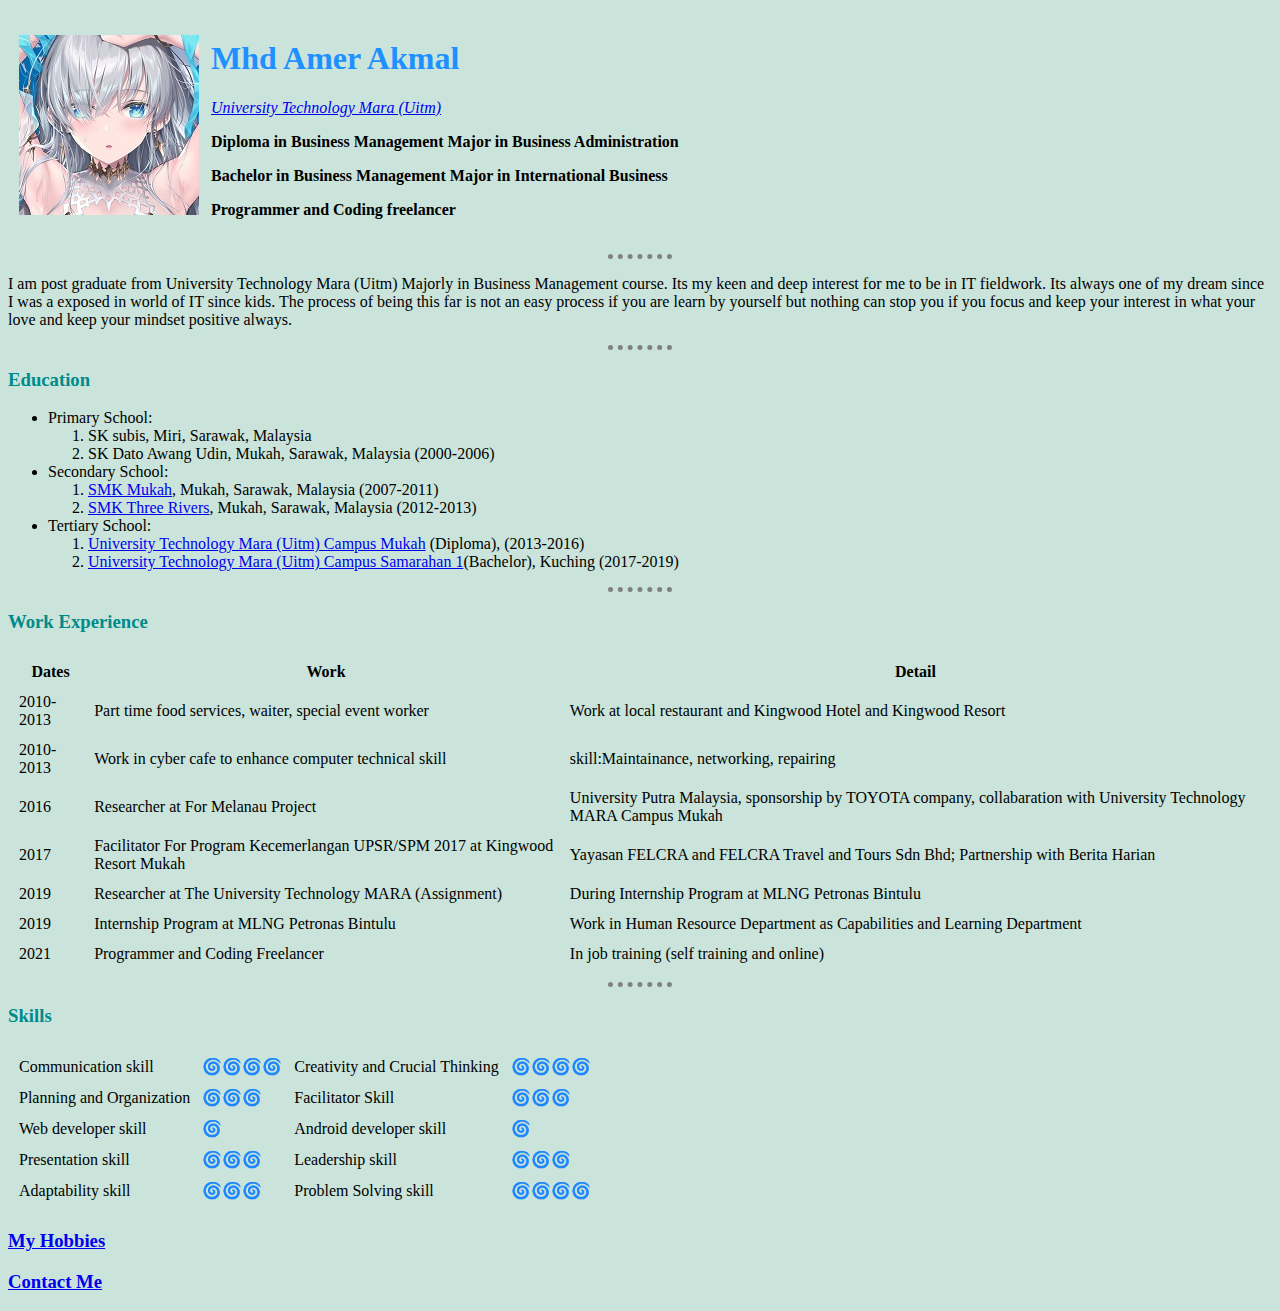
==== index.html @ b6984f3f "Update index.html" ====
<!DOCTYPE html>
<html>
    <head>
     <meta charset='utf-8'>
     <title>❊Amer's Personal Site</title>
     <link rel="stylesheet" href="css/styles.css">
    </head>
  
    <body>
        <table cellspacing='10'>
            <tr>
                <td><img src="Images/20201230_155448.jpg" alt='Amer profile picture'></td>
                <!-- atas satu row, bawah 1 row which is contain 5 detail-->
                <td><h1>Mhd Amer Akmal</h1>
                <p><em><a href='https://uitm.edu.my/index.php/en/'>University Technology Mara (Uitm)</a></em></p>
                <p><strong>Diploma in Business Management Major in Business Administration</strong></p>
                <p><strong>Bachelor in Business Management Major in International Business</strong></p>
                <p><strong>Programmer and Coding freelancer</strong></p></td>
            </tr>
        </table>
        <hr>
            <p>I am post graduate from University Technology Mara (Uitm) Majorly in Business Management course. Its my keen and deep interest for me to be in IT fieldwork. Its always one of my dream since I was a exposed in world of IT since kids. The process of being this far is not an easy process if you are learn by yourself but nothing can stop you if you focus and keep your interest in what your love and keep your mindset positive always.</p> 
        <hr>
            <h3>Education</h3>
            <!-- if bak <ul> biasa ayen bak dot list un, mun bak kemas agei sibet geji-->
                <ul>
                    <li>Primary School:
                    <!-- closing </li> tag dbei netoh gdei sbb sequence agei bei --> 
                    <ol>
                    <!-- mun iteu organize list bak numbering biasa-->
                        <li>SK subis, Miri, Sarawak, Malaysia</li> 
                        <li>SK Dato Awang Udin, Mukah, Sarawak, Malaysia (2000-2006)</li>
                    </ol>
                <li>Secondary School: 
                    <ol>
                        <li><a href='https://ms.wikipedia.org/wiki/Sekolah_Menengah_Kebangsaan_Mukah'>SMK Mukah</a>, Mukah, Sarawak, Malaysia (2007-2011)</li> 
                        <li><a href='http://smkthreerivers.weebly.com/#/'>SMK Three Rivers</a>, Mukah, Sarawak, Malaysia (2012-2013)</li>
                    </ol>
                <li>Tertiary School:
                    <ol>
                        <!-- <a href='link' to direct people another page, more reference on https://developer.mozilla.org/en-US/docs/Web/SVG/Element/a-->
                        <li><a href='https://sarawak.uitm.edu.my/mukah/'>University Technology Mara (Uitm) Campus Mukah</a> (Diploma), (2013-2016)</li>
                        <li><a href='https://sarawak.uitm.edu.my/'>University Technology Mara (Uitm) Campus Samarahan 1</a>(Bachelor), Kuching (2017-2019)</li>
                    </ol>
                </ul>
        <hr>
            <h3>Work Experience</h3>
            <table cellspacing='10'>
                <thead>
                    <tr>
                    <th>Dates</th>
                    <th>Work</th>
                    <th>Detail</th> 
                    </tr>
                </thead>
                <tbody>
                    <tr>
                        <td>2010-2013</td>
                        <td>Part time food services, waiter, special event worker</td>
                        <td>Work at local restaurant and Kingwood Hotel and Kingwood Resort</td>
                    </tr>
                    <tr>
                        <td>2010-2013</td>
                        <td>Work in cyber cafe to enhance computer technical skill</td>
                        <td>skill:Maintainance, networking, repairing</td>
                    </tr><tr>
                        <td>2016</td>
                        <td>Researcher at For Melanau Project</td>
                        <td>University Putra Malaysia, sponsorship by TOYOTA company, collabaration with University Technology MARA Campus Mukah</td>
                    </tr>
                    <tr>
                        <td>2017</td>
                        <td>Facilitator For Program Kecemerlangan UPSR/SPM 2017 at Kingwood Resort Mukah</td>
                        <td>Yayasan FELCRA and FELCRA Travel and Tours Sdn Bhd; Partnership with Berita Harian</td>
                    </tr>
                    <tr>
                        <td>2019</td>
                        <td>Researcher at The University Technology MARA (Assignment)</td>
                        <td>During Internship Program at MLNG Petronas Bintulu</td>
                    </tr>
                    <tr>
                        <td>2019</td>
                        <td>Internship Program at MLNG Petronas Bintulu</td>
                        <td>Work in Human Resource Department as Capabilities and Learning Department</td>
                    </tr>
                    <tr>
                        <td>2021</td>
                        <td>Programmer and Coding Freelancer</td>
                        <td>In job training (self training and online)</td>
                    </tr>
            </table>
            <!-- above is structure of table data in html, we dont use boder in html because its ugly, use css for styling the web-->

        <hr>
            <h3>Skills</h3>
            <table cellspacing='10'>
                <tr>
                    <td>Communication skill</td>
                    <td>🌀🌀🌀🌀</td>
                    <td>Creativity and Crucial Thinking</td>
                    <td>🌀🌀🌀🌀</td>
                </tr>
                <tr>
                    <td>Planning and Organization</td>
                    <td>🌀🌀🌀</td>
                    <td>Facilitator Skill</td>
                    <td>🌀🌀🌀</td>
                </tr>
                <tr>
                    <td>Web developer skill</td>
                    <td>🌀</td>
                    <td>Android developer skill</td>
                    <td>🌀</td>
                </tr>
                <tr>
                    <td>Presentation skill</td>
                    <td>🌀🌀🌀</td>
                    <td>Leadership skill</td>
                    <td>🌀🌀🌀</td>
                </tr>
                <tr>
                    <td>Adaptability skill</td>
                    <td>🌀🌀🌀</td>
                    <td>Problem Solving skill</td>
                    <td>🌀🌀🌀🌀</td>
                </tr>
            </table>
        <h3><a href='My Hobbies.html'>My Hobbies</a></h3>  
        <h3><a href='Contact me.html'>Contact Me</a></h3>  
    </body>
</html>
---- css/styles.css ----
body{
    background-color: #CAE4DB
}

hr{
    border-style: dotted none none;
    border-color: grey;
    border-width: 5px;
    width: 5% ;

}
h1{
    color: dodgerblue
}

h3{
    color:darkcyan
}
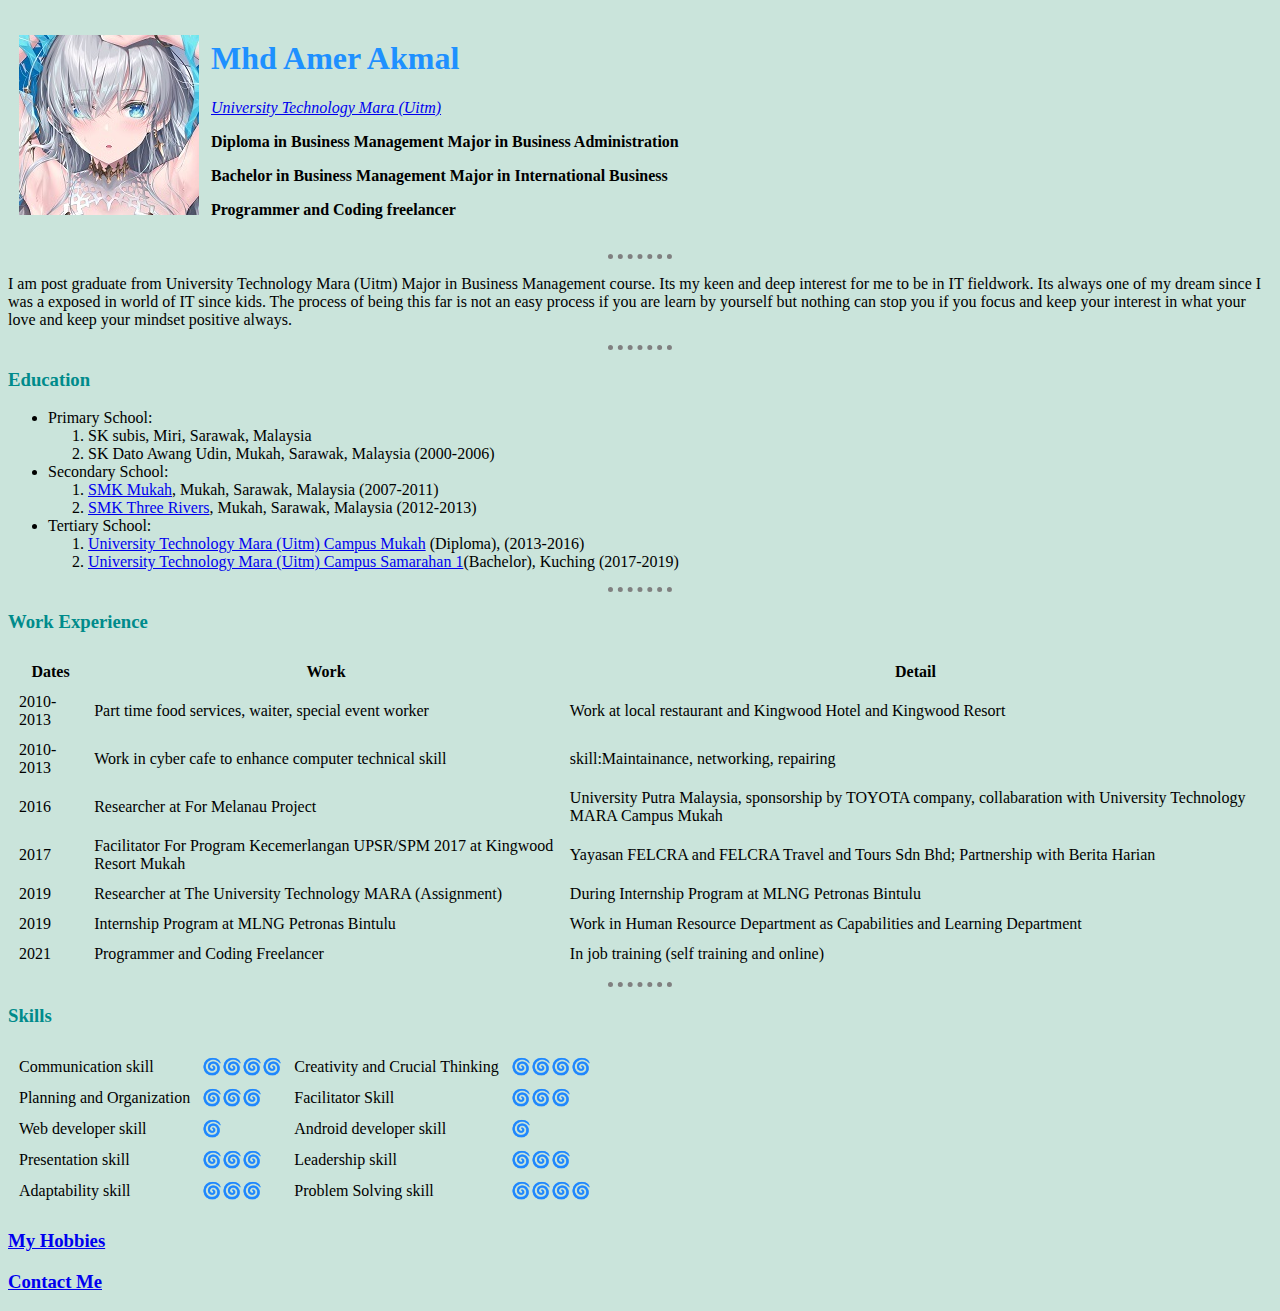
==== commit 65b2aa9b: "Update index.html" ====
--- a/index.html
+++ b/index.html
@@ -19,7 +19,7 @@
             </tr>
         </table>
         <hr>
-            <p>I am post graduate from University Technology Mara (Uitm) Majorly in Business Management course. Its my keen and deep interest for me to be in IT fieldwork. Its always one of my dream since I was a exposed in world of IT since kids. The process of being this far is not an easy process if you are learn by yourself but nothing can stop you if you focus and keep your interest in what your love and keep your mindset positive always.</p> 
+            <p>I am post graduate from University Technology Mara (Uitm) Major in Business Management course. Its my keen and deep interest for me to be in IT fieldwork. Its always one of my dream since I was a exposed in world of IT since kids. The process of being this far is not an easy process if you are learn by yourself but nothing can stop you if you focus and keep your interest in what your love and keep your mindset positive always.</p> 
         <hr>
             <h3>Education</h3>
             <!-- if bak <ul> biasa ayen bak dot list un, mun bak kemas agei sibet geji-->
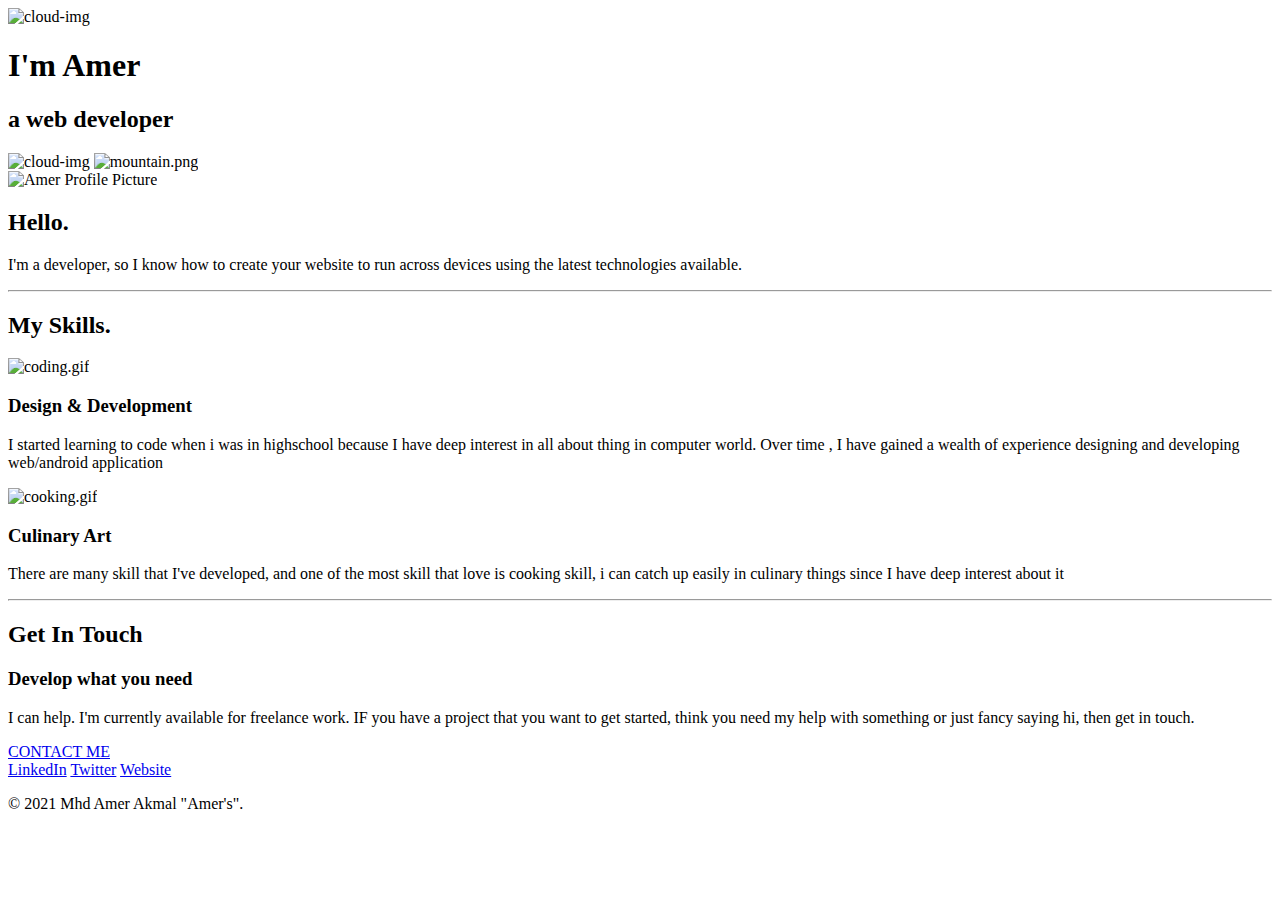
==== commit eb6e2937: "chapter 5" ====
--- a/index.html
+++ b/index.html
@@ -1,131 +1,70 @@
 <!DOCTYPE html>
+<!--[if lt IE 7]>      <html class="no-js lt-ie9 lt-ie8 lt-ie7"> <![endif]-->
+<!--[if IE 7]>         <html class="no-js lt-ie9 lt-ie8"> <![endif]-->
+<!--[if IE 8]>         <html class="no-js lt-ie9"> <![endif]-->
+<!--[if gt IE 8]>      <html class="no-js"> <!--<![endif]-->
 <html>
     <head>
-     <meta charset='utf-8'>
-     <title>❊Amer's Personal Site</title>
-     <link rel="stylesheet" href="css/styles.css">
+        <meta charset="utf-8">
+        <meta http-equiv="X-UA-Compatible" content="IE=edge">
+        <title>Amer Akmal-web developer</title>
+        <meta name="description" content="">
+        <meta name="viewport" content="width=device-width, initial-scale=1">
+        <link rel="stylesheet" href="D:\Dev\Work in progress\Programmer site(polish)\style\style.css">
+        <link rel="icon" href="D:\Dev\Work in progress\Programmer site(polish)\icon\favicon.ico">
+        <link rel="preconnect" href="https://fonts.gstatic.com">
+        <link href="https://fonts.googleapis.com/css2?family=Josefin+Sans:wght@200&family=Roboto+Condensed:wght@300&family=Sacramento&display=swap" rel="stylesheet">
+        <link href="https://fonts.googleapis.com/css2?family=RocknRoll+One&display=swap" rel="stylesheet">
+
+        
     </head>
-  
     <body>
-        <table cellspacing='10'>
-            <tr>
-                <td><img src="Images/20201230_155448.jpg" alt='Amer profile picture'></td>
-                <!-- atas satu row, bawah 1 row which is contain 5 detail-->
-                <td><h1>Mhd Amer Akmal</h1>
-                <p><em><a href='https://uitm.edu.my/index.php/en/'>University Technology Mara (Uitm)</a></em></p>
-                <p><strong>Diploma in Business Management Major in Business Administration</strong></p>
-                <p><strong>Bachelor in Business Management Major in International Business</strong></p>
-                <p><strong>Programmer and Coding freelancer</strong></p></td>
-            </tr>
-        </table>
+        <!--[if lt IE 7]>
+            <p class="browsehappy">You are using an <strong>outdated</strong> browser. Please <a href="#">upgrade your browser</a> to improve your experience.</p>
+        <![endif]
+         <script src="" async defer></script>-->
+        
+    
+        <div class="top-container">
+            <img class="top-cloud"src="D:\Dev\Work in progress\Programmer site(polish)\Images\cloud.png" alt="cloud-img">
+            <h1>I'm Amer</h1>
+            <h2>a <span class="web">web</span> developer</h2>
+            <img class="bottom-cloud" src="D:\Dev\Work in progress\Programmer site(polish)\Images\cloud.png" alt="cloud-img">
+            <img src="D:\Dev\Work in progress\Programmer site(polish)\Images\mountain.png" alt="mountain.png">
+        </div>
+
+        <div class="middle-container">
+            <div class="profile">
+                <img src="https://encrypted-tbn0.gstatic.com/images?q=tbn:ANd9GcQ3bBeuc6ILokaP5w4eMo15BDtd3VKbM8dWrA&usqp=CAU" alt="Amer Profile Picture">
+                <h2>Hello.</h2>
+                <p class="intro">I'm a developer, so I know how to create your website to run across devices using the latest technologies available.</p>
+        </div>
         <hr>
-            <p>I am post graduate from University Technology Mara (Uitm) Major in Business Management course. Its my keen and deep interest for me to be in IT fieldwork. Its always one of my dream since I was a exposed in world of IT since kids. The process of being this far is not an easy process if you are learn by yourself but nothing can stop you if you focus and keep your interest in what your love and keep your mindset positive always.</p> 
+            <div class="skills">
+                <h2>My Skills.</h2>
+                <div class="skill-row">
+                    <img class="coding" src="https://media0.giphy.com/media/1ynCEtlgMPAeNAqdnu/source.gif" alt="coding.gif">
+                    <h3>Design & Development</h3>
+                    <p>I started learning to code when i was in highschool because I have deep interest in all about thing in computer world. Over time , I have gained a wealth of experience designing and developing web/android application</p>
+                </div>
+                <div class="skill-row">
+                    <img class="cooking" src="https://cdn.dribbble.com/users/743832/screenshots/3971345/day67-68_cooking_tx.gif" alt="cooking.gif">
+                    <h3>Culinary Art</h3>
+                    <p>There are many skill that I've developed, and one of the most skill that love is cooking skill, i can catch up easily in culinary things since I have deep interest about it</p>
+                </div>
+            </div>
         <hr>
-            <h3>Education</h3>
-            <!-- if bak <ul> biasa ayen bak dot list un, mun bak kemas agei sibet geji-->
-                <ul>
-                    <li>Primary School:
-                    <!-- closing </li> tag dbei netoh gdei sbb sequence agei bei --> 
-                    <ol>
-                    <!-- mun iteu organize list bak numbering biasa-->
-                        <li>SK subis, Miri, Sarawak, Malaysia</li> 
-                        <li>SK Dato Awang Udin, Mukah, Sarawak, Malaysia (2000-2006)</li>
-                    </ol>
-                <li>Secondary School: 
-                    <ol>
-                        <li><a href='https://ms.wikipedia.org/wiki/Sekolah_Menengah_Kebangsaan_Mukah'>SMK Mukah</a>, Mukah, Sarawak, Malaysia (2007-2011)</li> 
-                        <li><a href='http://smkthreerivers.weebly.com/#/'>SMK Three Rivers</a>, Mukah, Sarawak, Malaysia (2012-2013)</li>
-                    </ol>
-                <li>Tertiary School:
-                    <ol>
-                        <!-- <a href='link' to direct people another page, more reference on https://developer.mozilla.org/en-US/docs/Web/SVG/Element/a-->
-                        <li><a href='https://sarawak.uitm.edu.my/mukah/'>University Technology Mara (Uitm) Campus Mukah</a> (Diploma), (2013-2016)</li>
-                        <li><a href='https://sarawak.uitm.edu.my/'>University Technology Mara (Uitm) Campus Samarahan 1</a>(Bachelor), Kuching (2017-2019)</li>
-                    </ol>
-                </ul>
-        <hr>
-            <h3>Work Experience</h3>
-            <table cellspacing='10'>
-                <thead>
-                    <tr>
-                    <th>Dates</th>
-                    <th>Work</th>
-                    <th>Detail</th> 
-                    </tr>
-                </thead>
-                <tbody>
-                    <tr>
-                        <td>2010-2013</td>
-                        <td>Part time food services, waiter, special event worker</td>
-                        <td>Work at local restaurant and Kingwood Hotel and Kingwood Resort</td>
-                    </tr>
-                    <tr>
-                        <td>2010-2013</td>
-                        <td>Work in cyber cafe to enhance computer technical skill</td>
-                        <td>skill:Maintainance, networking, repairing</td>
-                    </tr><tr>
-                        <td>2016</td>
-                        <td>Researcher at For Melanau Project</td>
-                        <td>University Putra Malaysia, sponsorship by TOYOTA company, collabaration with University Technology MARA Campus Mukah</td>
-                    </tr>
-                    <tr>
-                        <td>2017</td>
-                        <td>Facilitator For Program Kecemerlangan UPSR/SPM 2017 at Kingwood Resort Mukah</td>
-                        <td>Yayasan FELCRA and FELCRA Travel and Tours Sdn Bhd; Partnership with Berita Harian</td>
-                    </tr>
-                    <tr>
-                        <td>2019</td>
-                        <td>Researcher at The University Technology MARA (Assignment)</td>
-                        <td>During Internship Program at MLNG Petronas Bintulu</td>
-                    </tr>
-                    <tr>
-                        <td>2019</td>
-                        <td>Internship Program at MLNG Petronas Bintulu</td>
-                        <td>Work in Human Resource Department as Capabilities and Learning Department</td>
-                    </tr>
-                    <tr>
-                        <td>2021</td>
-                        <td>Programmer and Coding Freelancer</td>
-                        <td>In job training (self training and online)</td>
-                    </tr>
-            </table>
-            <!-- above is structure of table data in html, we dont use boder in html because its ugly, use css for styling the web-->
-
-        <hr>
-            <h3>Skills</h3>
-            <table cellspacing='10'>
-                <tr>
-                    <td>Communication skill</td>
-                    <td>🌀🌀🌀🌀</td>
-                    <td>Creativity and Crucial Thinking</td>
-                    <td>🌀🌀🌀🌀</td>
-                </tr>
-                <tr>
-                    <td>Planning and Organization</td>
-                    <td>🌀🌀🌀</td>
-                    <td>Facilitator Skill</td>
-                    <td>🌀🌀🌀</td>
-                </tr>
-                <tr>
-                    <td>Web developer skill</td>
-                    <td>🌀</td>
-                    <td>Android developer skill</td>
-                    <td>🌀</td>
-                </tr>
-                <tr>
-                    <td>Presentation skill</td>
-                    <td>🌀🌀🌀</td>
-                    <td>Leadership skill</td>
-                    <td>🌀🌀🌀</td>
-                </tr>
-                <tr>
-                    <td>Adaptability skill</td>
-                    <td>🌀🌀🌀</td>
-                    <td>Problem Solving skill</td>
-                    <td>🌀🌀🌀🌀</td>
-                </tr>
-            </table>
-        <h3><a href='My Hobbies.html'>My Hobbies</a></h3>  
-        <h3><a href='Contact me.html'>Contact Me</a></h3>  
+        <div>
+            <h2>Get In Touch</h2>
+            <h3>Develop what you need</h3>
+            <p class="contact-message">I can help. I'm currently available for freelance work. IF you have a project that you want to get started, think you need my help with something or just fancy saying hi, then get in touch.</p>
+            <a class="myButton" href="mailto:amirakmal1994@gmail.com">CONTACT ME</a>
+        </div>
+        <div class="bottom-container">
+            <a class="footer-link" href="https://www.linkedin.com/">LinkedIn</a>
+            <a class="footer-link" href="https://twitter.com/">Twitter</a>
+            <a class="footer-link" href="https://www.appbrewery.co/">Website</a>
+            <p class="end-text">© 2021 Mhd Amer Akmal "Amer's".</p>
+        </div>  
     </body>
-</html>
+</html>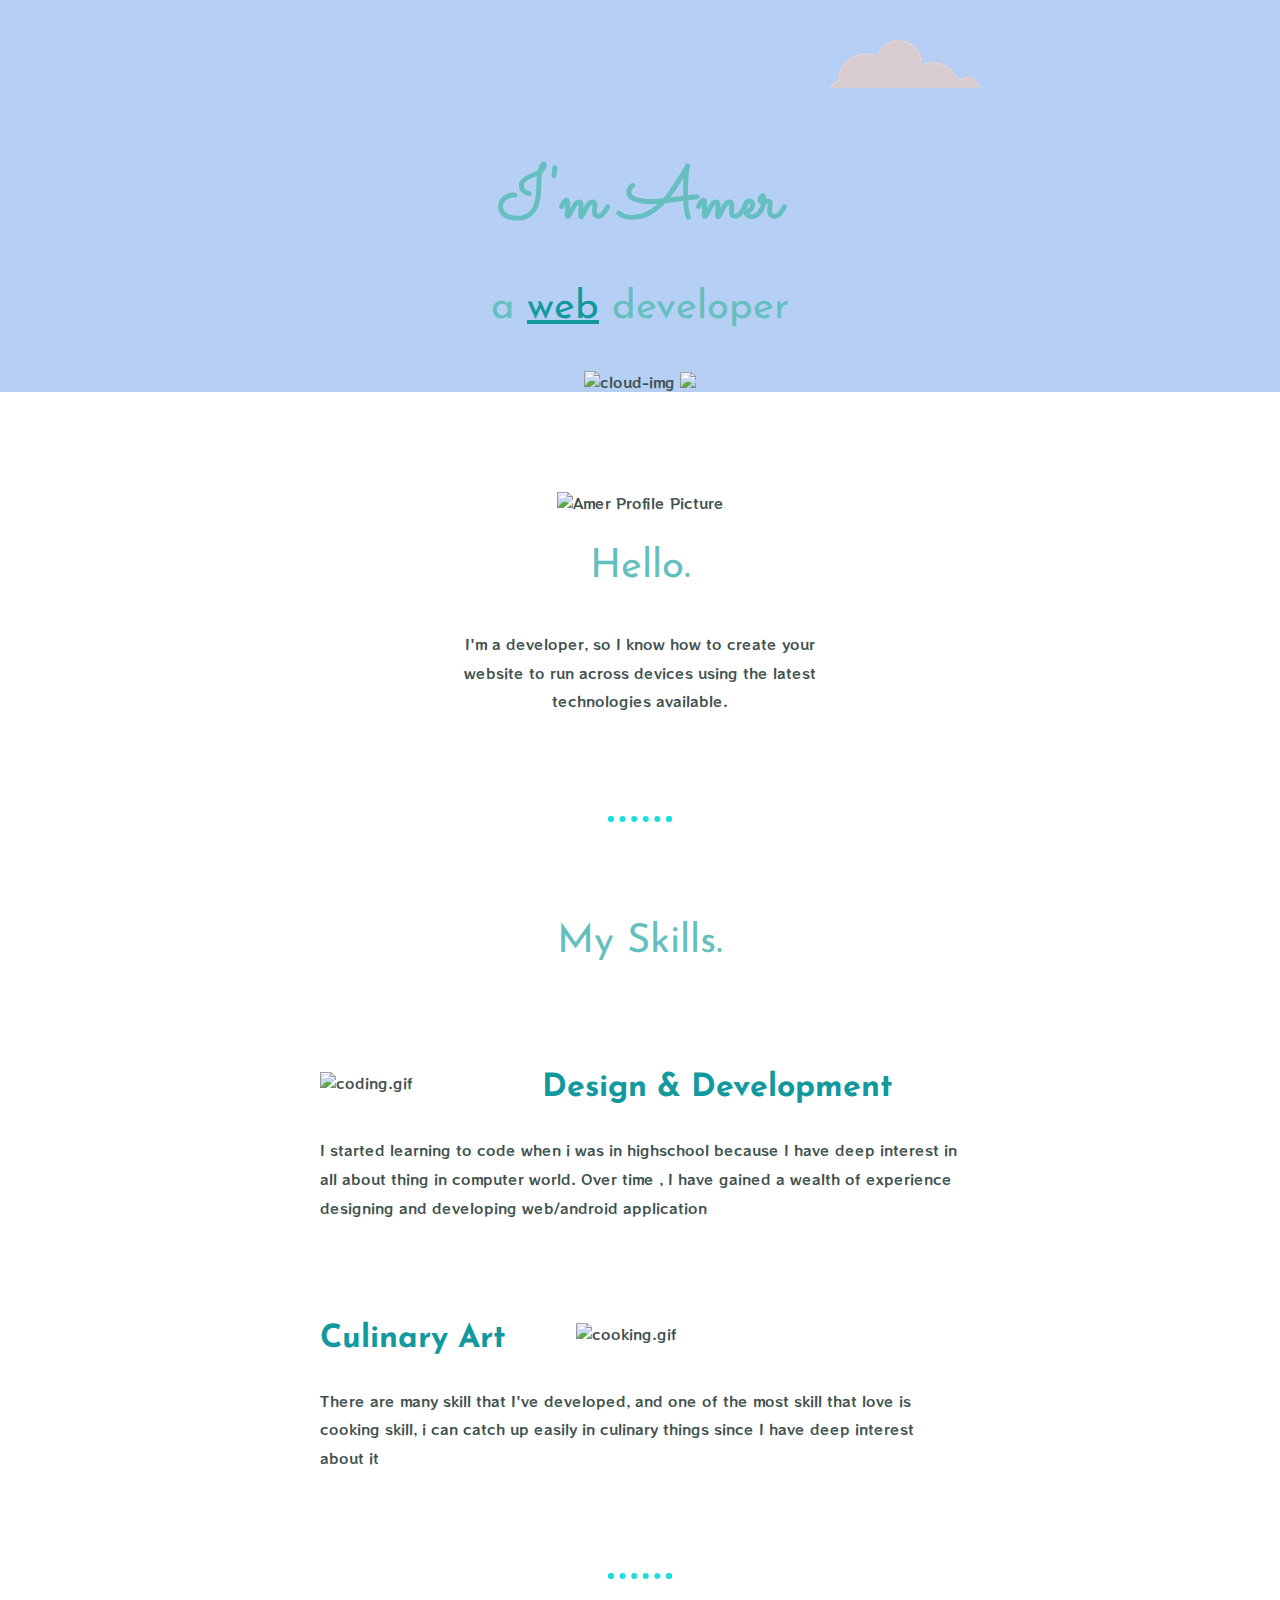
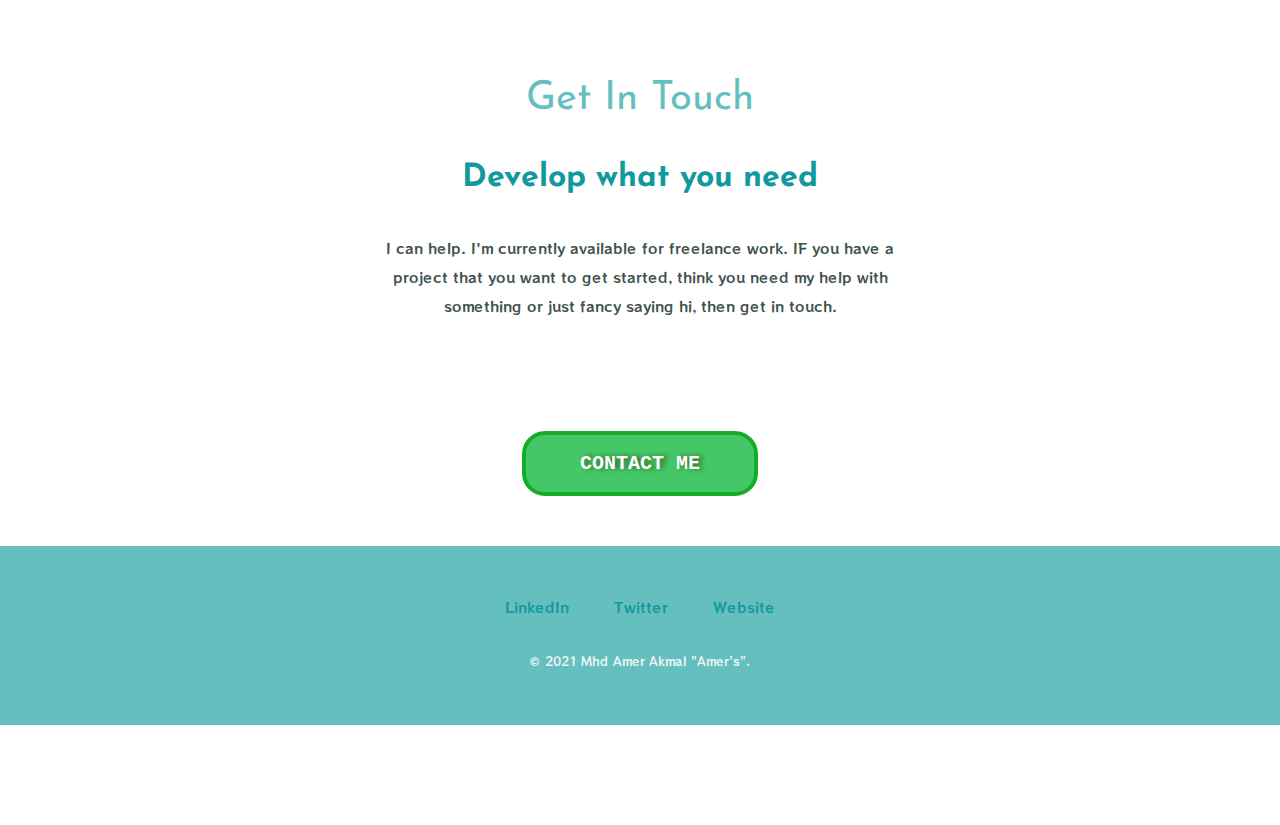
==== commit 51d75a13: "Update index.html" ====
--- a/index.html
+++ b/index.html
@@ -10,8 +10,8 @@
         <title>Amer Akmal-web developer</title>
         <meta name="description" content="">
         <meta name="viewport" content="width=device-width, initial-scale=1">
-        <link rel="stylesheet" href="D:\Dev\Work in progress\Programmer site(polish)\style\style.css">
-        <link rel="icon" href="D:\Dev\Work in progress\Programmer site(polish)\icon\favicon.ico">
+        <link rel="stylesheet" href="style/style.css">
+        <link rel="icon" href="icon/favicon.ico">
         <link rel="preconnect" href="https://fonts.gstatic.com">
         <link href="https://fonts.googleapis.com/css2?family=Josefin+Sans:wght@200&family=Roboto+Condensed:wght@300&family=Sacramento&display=swap" rel="stylesheet">
         <link href="https://fonts.googleapis.com/css2?family=RocknRoll+One&display=swap" rel="stylesheet">
@@ -26,11 +26,11 @@
         
     
         <div class="top-container">
-            <img class="top-cloud"src="D:\Dev\Work in progress\Programmer site(polish)\Images\cloud.png" alt="cloud-img">
+            <img class="top-cloud"src="Images/cloud.png" alt="cloud-img">
             <h1>I'm Amer</h1>
             <h2>a <span class="web">web</span> developer</h2>
-            <img class="bottom-cloud" src="D:\Dev\Work in progress\Programmer site(polish)\Images\cloud.png" alt="cloud-img">
-            <img src="D:\Dev\Work in progress\Programmer site(polish)\Images\mountain.png" alt="mountain.png">
+            <img class="Images/cloud.png" alt="cloud-img">
+            <img src="Images/mountain.png alt="mountain.png">
         </div>
 
         <div class="middle-container">
@@ -67,4 +67,4 @@
             <p class="end-text">© 2021 Mhd Amer Akmal "Amer's".</p>
         </div>  
     </body>
-</html>+</html>
--- a/style/style.css
+++ b/style/style.css
@@ -0,0 +1,137 @@
+body {
+    margin: 0;
+    text-align: center;
+    font-family: 'RocknRoll One', sans-serif;
+    font-size: 90%;
+    color: #40514E;
+}
+.top-container {
+    background-color: rgb(181, 207, 245);
+    position: relative;
+    padding-top: 100px;
+    
+}
+
+.intro {
+    width: 30%;
+    margin: auto;
+}
+
+.contact-message {
+    width: 40%;
+    margin: 40px auto 60px;
+}
+
+hr{
+    border: dotted #1ddfdf 6px;
+    border-bottom: none;
+    width: 4%;
+    margin: 100px auto;
+}
+
+.coding {
+    width: 30%;
+    float: left;
+    margin-right: 30px;
+}
+
+.cooking {
+    width: 60%;
+    float: right;
+}
+
+
+.middle-container {
+    margin: 100px 0;
+}
+
+.bottom-container {
+    background-color: #66BFBF;
+    padding: 50px 0 20px;
+}
+.skill-row {
+    width: 50%;
+    margin:100px auto;
+    text-align: left;
+}
+/* font size 16px = 100% = 1em cooking properties height: 375px;
+    width: 500px;
+*/
+h1 {
+    font-size: 5em;
+    margin: 50px auto 0 auto;
+    font-family: 'Sacramento', cursive;
+    color: #66BFBF;
+}
+h2 {
+    font-family: 'Josefin Sans', sans-serif;
+    font-size: 2.5rem;
+    color: #66BFBF;
+    font-weight: normal;
+    padding-bottom: 10px;
+}
+.web {
+    color:#11999E;
+    font-weight: normal;
+    text-decoration: underline;
+}
+
+h3 {
+    font-family: 'Josefin Sans', sans-serif;
+    color:#11999E;
+    font-size: 2rem;
+}
+
+p {
+    line-height: 2;
+}
+
+.top-cloud {
+    position: absolute;
+    right: 300px;
+    top: 40px;
+}
+
+.bottom-cloud {
+    position: absolute;
+    left: 250px;
+    bottom: 300px;
+}
+.footer-link {
+    color:#11999E;
+    margin: 10px 20px;
+    text-decoration: none;
+}
+
+.footer-link:hover {
+    color: #EAF6F6;
+}
+
+.end-text {
+    color: #EAF6F6;
+    font-size: 0.75rem;
+    padding: 20px 0;
+}
+
+.myButton {
+	background-color:#44c767;
+	border-radius:23px;
+	border:4px solid #18ab29;
+	display:inline-block;
+	cursor:pointer;
+	color:#ffffff;
+	font-family:Courier New;
+	font-size:20px;
+	font-weight:bold;
+	padding:17px 54px;
+	text-decoration:none;
+	text-shadow:4px 0px 5px #2f6627;
+    margin: 50px auto;
+}
+.myButton:hover {
+	background-color:#5cbf2a;
+}
+.myButton:active {
+	position:relative;
+	top:1px;
+}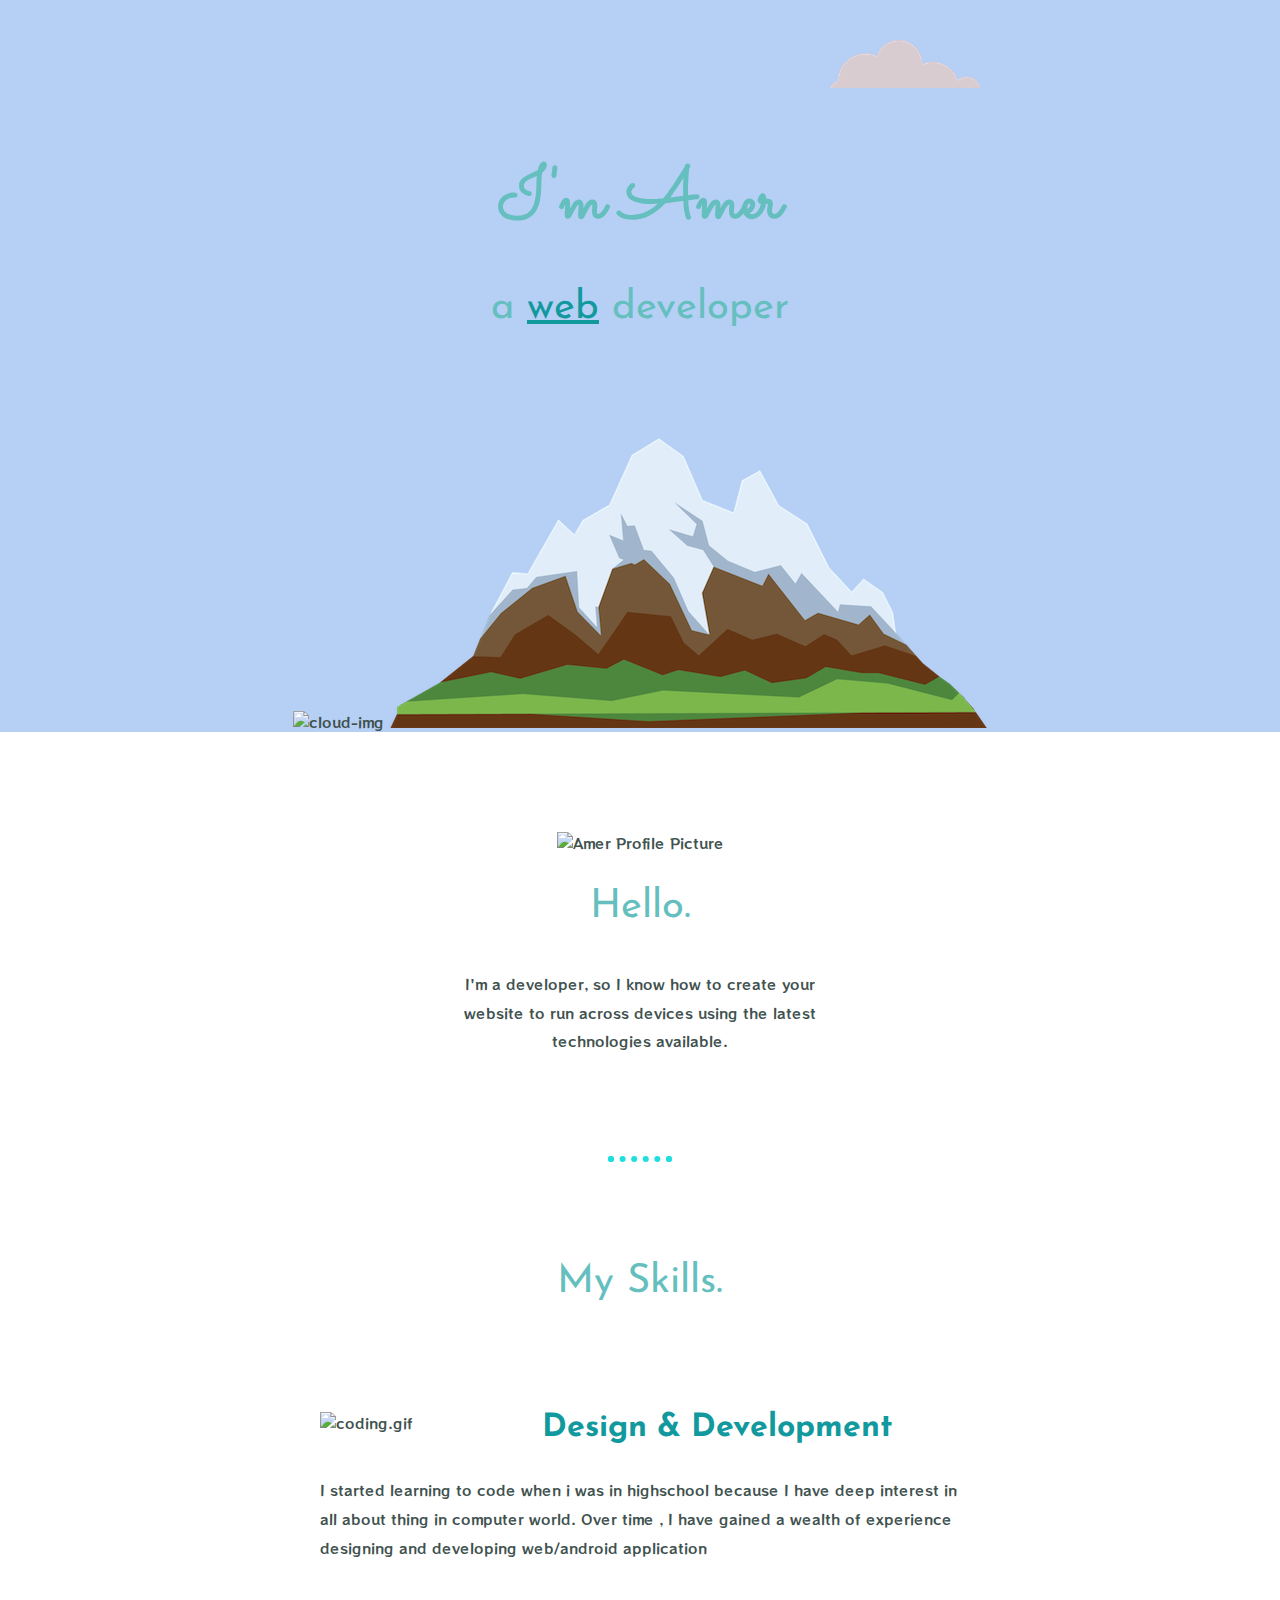
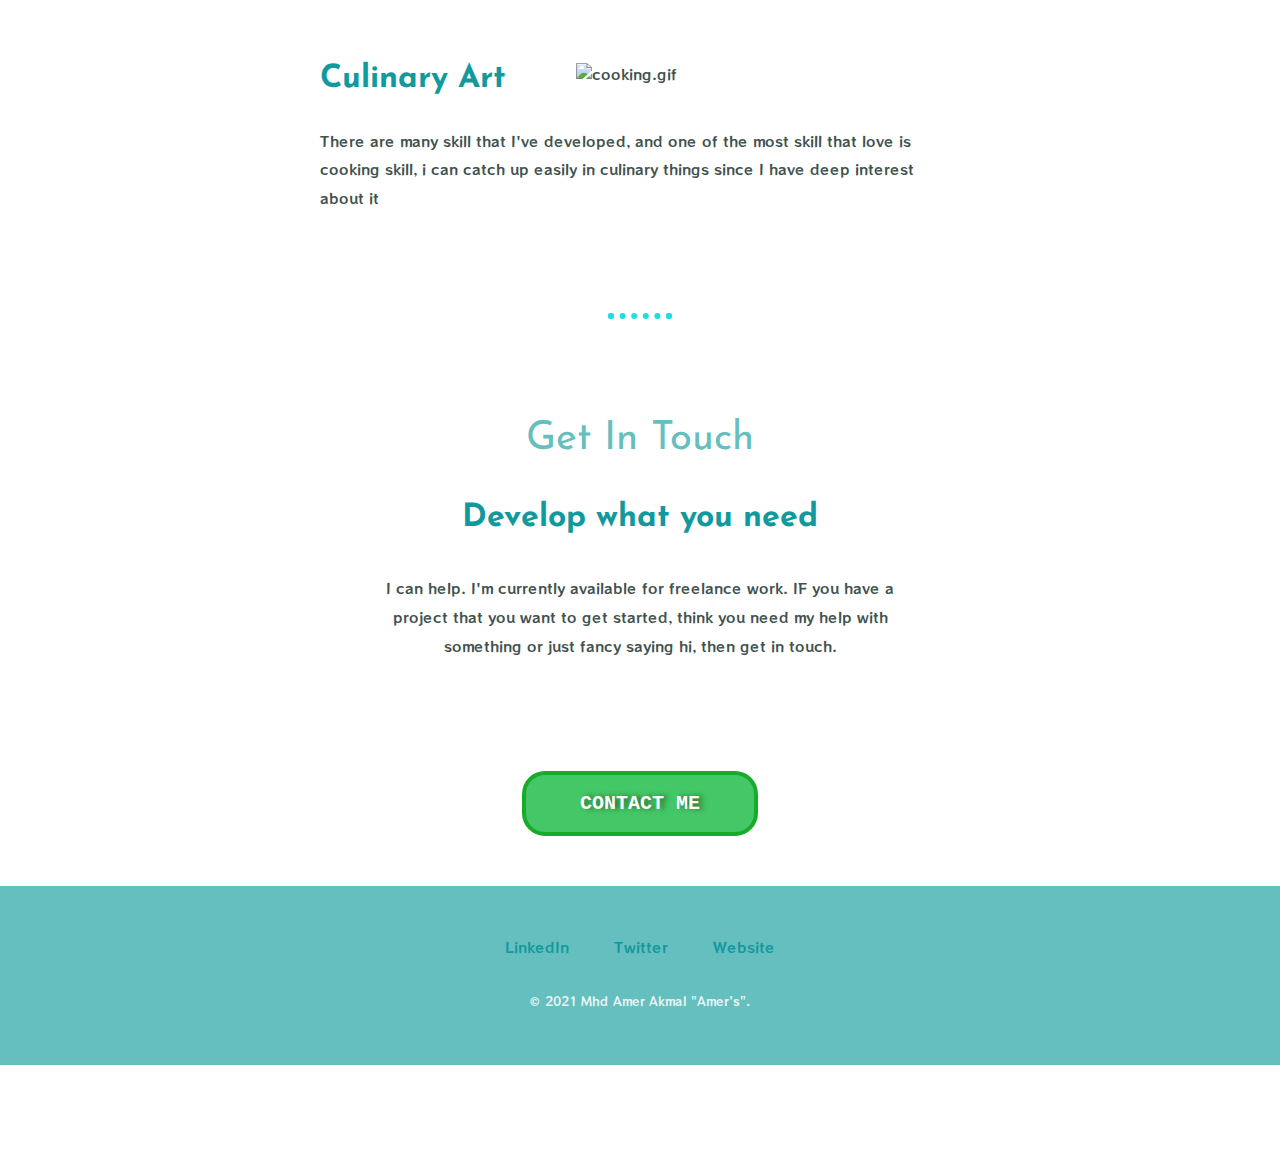
==== commit ab687417: "Update index.html" ====
--- a/index.html
+++ b/index.html
@@ -30,7 +30,7 @@
             <h1>I'm Amer</h1>
             <h2>a <span class="web">web</span> developer</h2>
             <img class="Images/cloud.png" alt="cloud-img">
-            <img src="Images/mountain.png alt="mountain.png">
+            <img src="Images/mountain.png" alt="mountain.png">
         </div>
 
         <div class="middle-container">
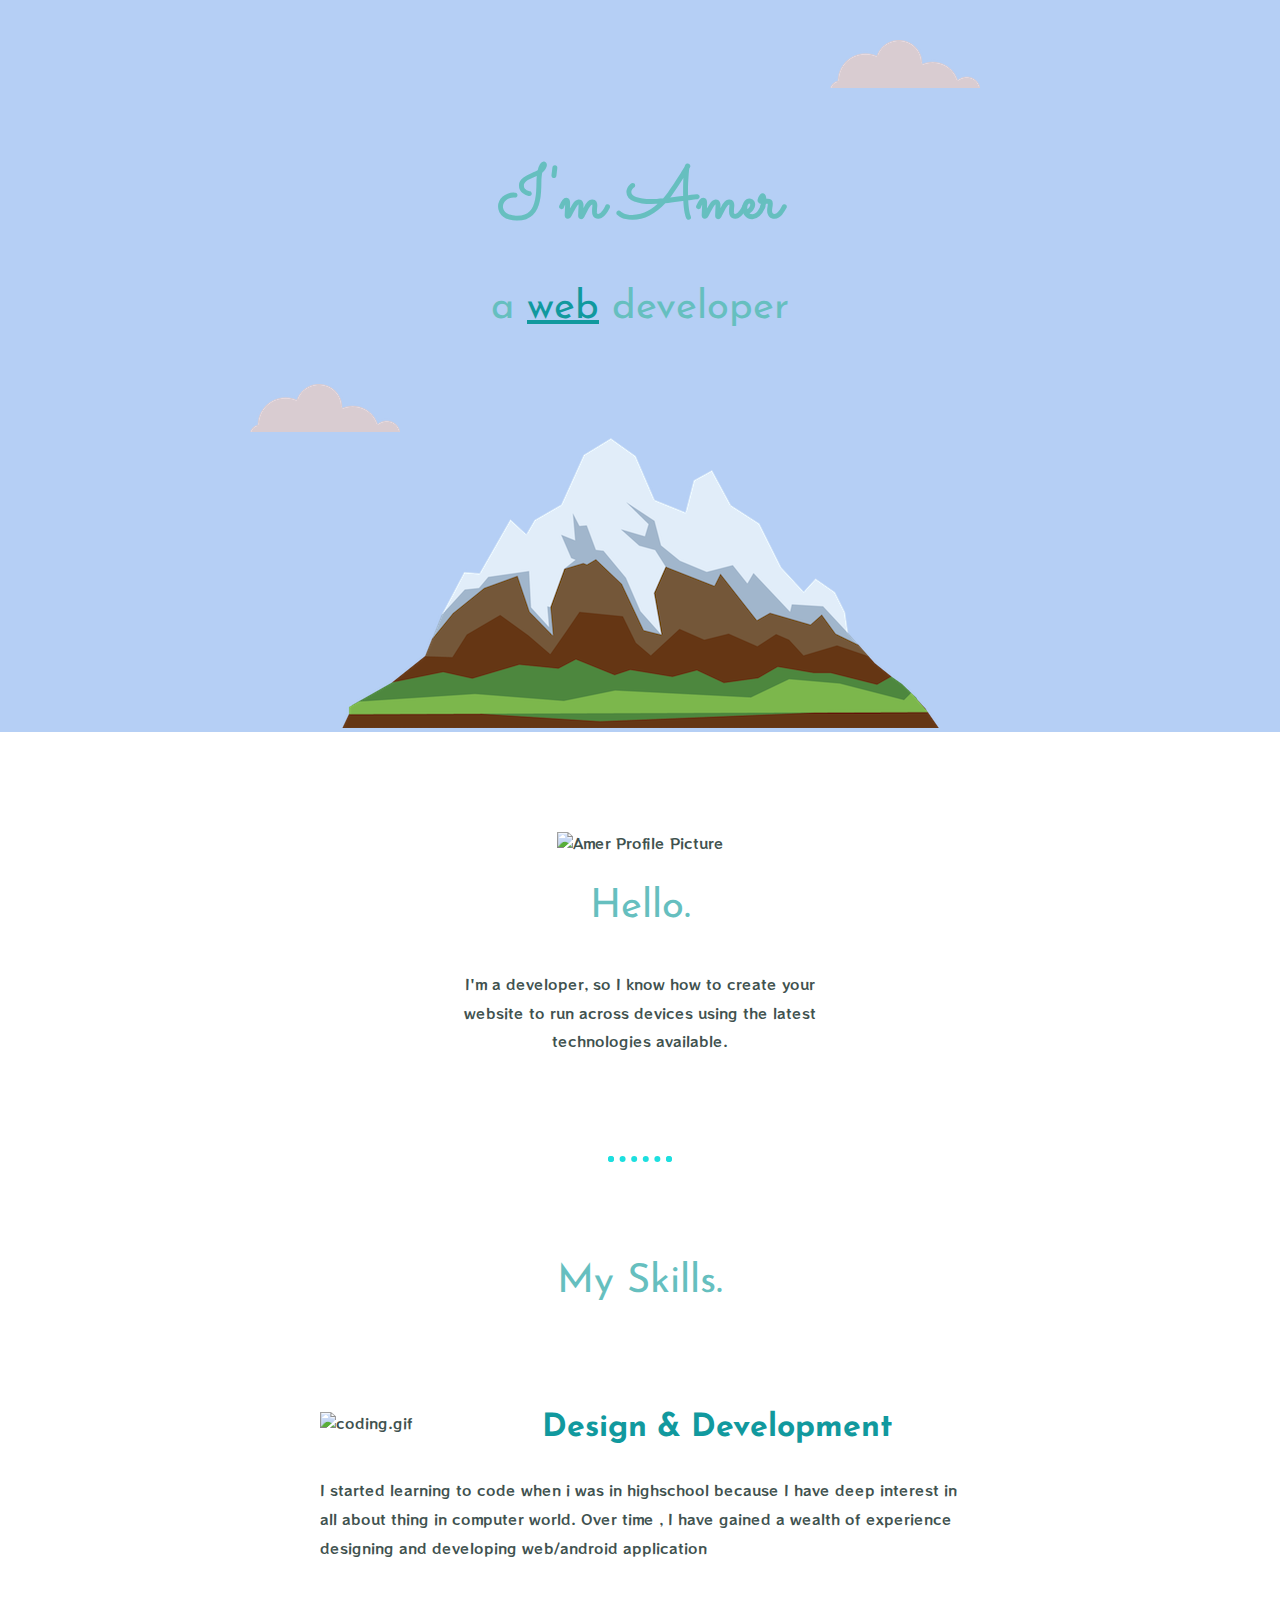
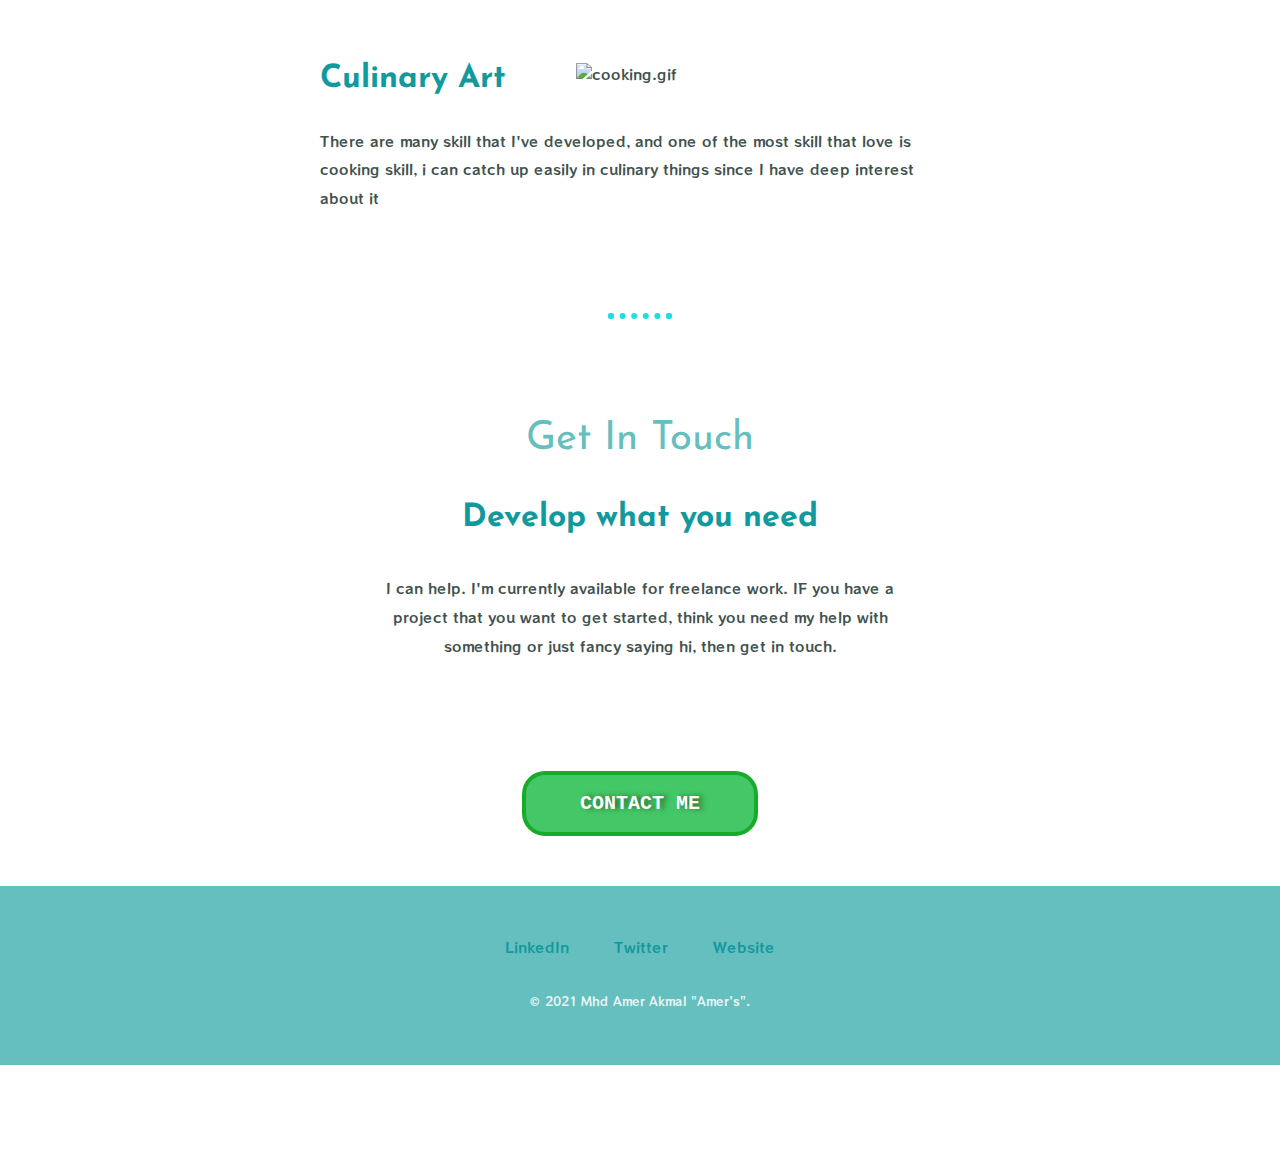
==== commit 28fb7892: "Update index.html" ====
--- a/index.html
+++ b/index.html
@@ -29,7 +29,7 @@
             <img class="top-cloud"src="Images/cloud.png" alt="cloud-img">
             <h1>I'm Amer</h1>
             <h2>a <span class="web">web</span> developer</h2>
-            <img class="Images/cloud.png" alt="cloud-img">
+            <img class="bottom-cloud"src="Images/cloud.png" alt="cloud-img">
             <img src="Images/mountain.png" alt="mountain.png">
         </div>
 
